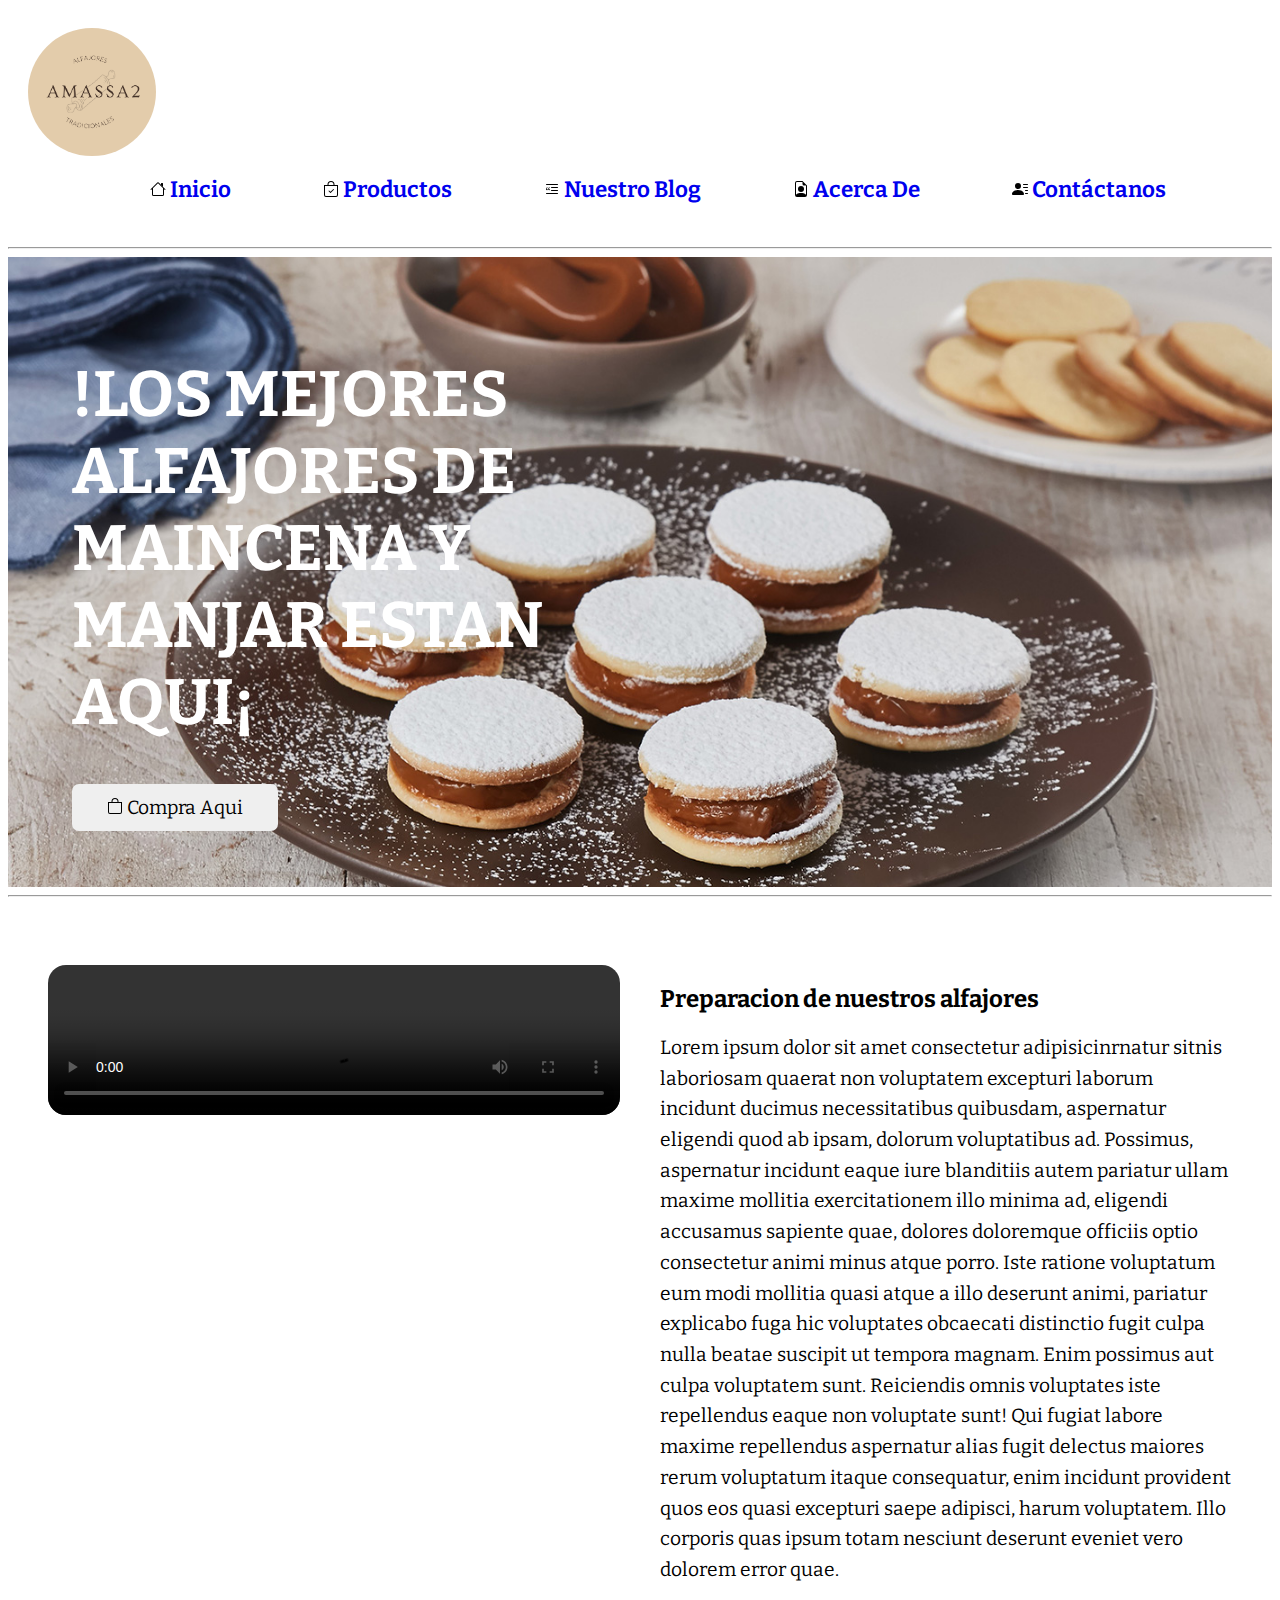
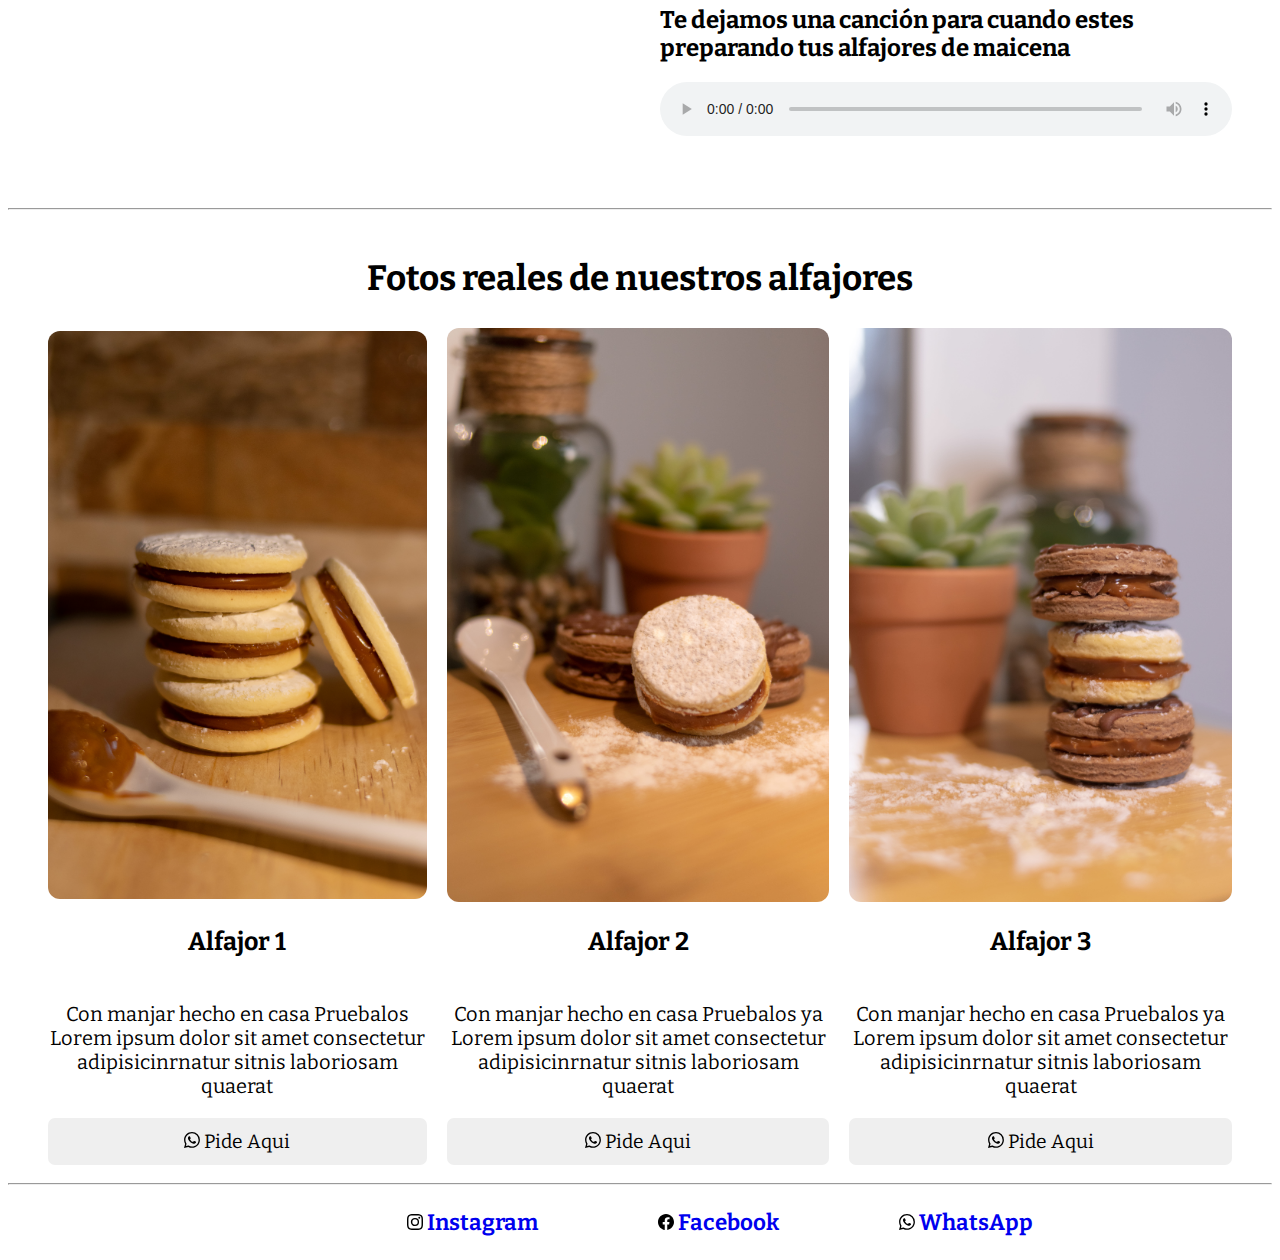
==== index.html @ 71c41da4 "1er Commit para Rama_1_JairoVera" ====
<!--Clase numero 3 - Dia 13 de noviembre-->
<!DOCTYPE html>
<html lang="es">
<head>
    <meta charset="UTF-8">
    <meta http-equiv="X-UA-Compatible" content="IE=edge">
    <meta name="viewport" content="width=device-width, initial-scale=1.0">
    <!-- Añadimos icono favicon tanto para el index como para las paginas extras -->
    <link rel="shortcut icon" href="resources/favicon_amassa2.png">
    <!-- Importamos las fuentes de google -->
    <link rel="preconnect" href="https://fonts.googleapis.com">
    <link rel="preconnect" href="https://fonts.gstatic.com" crossorigin>
    <link href="https://fonts.googleapis.com/css2?family=Bitter:ital,wght@0,100;0,200;0,300;0,400;0,500;1,100;1,700&display=swap" rel="stylesheet">
    <link rel="stylesheet" href="css/styles.css">
    <title>Amassa2.pe - Home</title>
</head>
<body>
    <!--Aplicamos etiqueta semantica para poder seccionar las partes del sitio web-->
    <header class="header">
        <div class="header__contenedor">
            <a href="#" class="header__link">
                <img src="resources/logo_amaasa2.png" alt="amassa.2pe"  class="header__img">
            </a>
        </div>
        <nav class="header__nav">
            <ul class="header__list">
                <li class="header__item">
                    <svg xmlns="http://www.w3.org/2000/svg" width="16" height="16" fill="currentColor" class="bi bi-house" viewBox="0 0 16 16">
                        <path fill-rule="evenodd" d="M2 13.5V7h1v6.5a.5.5 0 0 0 .5.5h9a.5.5 0 0 0 .5-.5V7h1v6.5a1.5 1.5 0 0 1-1.5 1.5h-9A1.5 1.5 0 0 1 2 13.5zm11-11V6l-2-2V2.5a.5.5 0 0 1 .5-.5h1a.5.5 0 0 1 .5.5z"/>
                        <path fill-rule="evenodd" d="M7.293 1.5a1 1 0 0 1 1.414 0l6.647 6.646a.5.5 0 0 1-.708.708L8 2.207 1.354 8.854a.5.5 0 1 1-.708-.708L7.293 1.5z"/>
                    </svg>
                    <a href="#">Inicio</a>
                </li>
                <li class="header__item">
                    <svg xmlns="http://www.w3.org/2000/svg" width="16" height="16" fill="currentColor" class="bi bi-bag-check" viewBox="0 0 16 16">
                        <path fill-rule="evenodd" d="M10.854 8.146a.5.5 0 0 1 0 .708l-3 3a.5.5 0 0 1-.708 0l-1.5-1.5a.5.5 0 0 1 .708-.708L7.5 10.793l2.646-2.647a.5.5 0 0 1 .708 0z"/>
                        <path d="M8 1a2.5 2.5 0 0 1 2.5 2.5V4h-5v-.5A2.5 2.5 0 0 1 8 1zm3.5 3v-.5a3.5 3.5 0 1 0-7 0V4H1v10a2 2 0 0 0 2 2h10a2 2 0 0 0 2-2V4h-3.5zM2 5h12v9a1 1 0 0 1-1 1H3a1 1 0 0 1-1-1V5z"/>
                    </svg>
                    <a href="pages/products.html">Productos</a>
                </li>
                <li class="header__item">
                    <svg xmlns="http://www.w3.org/2000/svg" width="16" height="16" fill="currentColor" class="bi bi-blockquote-left" viewBox="0 0 16 16">
                        <path d="M2.5 3a.5.5 0 0 0 0 1h11a.5.5 0 0 0 0-1h-11zm5 3a.5.5 0 0 0 0 1h6a.5.5 0 0 0 0-1h-6zm0 3a.5.5 0 0 0 0 1h6a.5.5 0 0 0 0-1h-6zm-5 3a.5.5 0 0 0 0 1h11a.5.5 0 0 0 0-1h-11zm.79-5.373c.112-.078.26-.17.444-.275L3.524 6c-.122.074-.272.17-.452.287-.18.117-.35.26-.51.428a2.425 2.425 0 0 0-.398.562c-.11.207-.164.438-.164.692 0 .36.072.65.217.873.144.219.385.328.72.328.215 0 .383-.07.504-.211a.697.697 0 0 0 .188-.463c0-.23-.07-.404-.211-.521-.137-.121-.326-.182-.568-.182h-.282c.024-.203.065-.37.123-.498a1.38 1.38 0 0 1 .252-.37 1.94 1.94 0 0 1 .346-.298zm2.167 0c.113-.078.262-.17.445-.275L5.692 6c-.122.074-.272.17-.452.287-.18.117-.35.26-.51.428a2.425 2.425 0 0 0-.398.562c-.11.207-.164.438-.164.692 0 .36.072.65.217.873.144.219.385.328.72.328.215 0 .383-.07.504-.211a.697.697 0 0 0 .188-.463c0-.23-.07-.404-.211-.521-.137-.121-.326-.182-.568-.182h-.282a1.75 1.75 0 0 1 .118-.492c.058-.13.144-.254.257-.375a1.94 1.94 0 0 1 .346-.3z"/>
                    </svg>
                    <a href="pages/blog.html">Nuestro Blog</a>
                </li>
                <li class="header__item">
                    <svg xmlns="http://www.w3.org/2000/svg" width="16" height="16" fill="currentColor" class="bi bi-file-earmark-person" viewBox="0 0 16 16">
                        <path d="M11 8a3 3 0 1 1-6 0 3 3 0 0 1 6 0z"/>
                        <path d="M14 14V4.5L9.5 0H4a2 2 0 0 0-2 2v12a2 2 0 0 0 2 2h8a2 2 0 0 0 2-2zM9.5 3A1.5 1.5 0 0 0 11 4.5h2v9.255S12 12 8 12s-5 1.755-5 1.755V2a1 1 0 0 1 1-1h5.5v2z"/>
                    </svg>
                    <a href="pages/about.html">Acerca De</a>
                </li>
                <li class="header__item">
                    <svg xmlns="http://www.w3.org/2000/svg" width="16" height="16" fill="currentColor" class="bi bi-person-lines-fill" viewBox="0 0 16 16">
                        <path d="M6 8a3 3 0 1 0 0-6 3 3 0 0 0 0 6zm-5 6s-1 0-1-1 1-4 6-4 6 3 6 4-1 1-1 1H1zM11 3.5a.5.5 0 0 1 .5-.5h4a.5.5 0 0 1 0 1h-4a.5.5 0 0 1-.5-.5zm.5 2.5a.5.5 0 0 0 0 1h4a.5.5 0 0 0 0-1h-4zm2 3a.5.5 0 0 0 0 1h2a.5.5 0 0 0 0-1h-2zm0 3a.5.5 0 0 0 0 1h2a.5.5 0 0 0 0-1h-2z"/>
                    </svg>
                    <a href="pages/contact.html">Contáctanos</a>
                </li>
            </ul>
        </nav>       
    </header>
    <hr>
    <main>
        <section class="hero"> <!--Inicio de Seccion "Hero"-->
            <div class="hero__contenedor">
                <h1 class="hero__titulo">!LOS MEJORES ALFAJORES DE MAINCENA Y MANJAR ESTAN AQUI¡</h1>
                <button class="btn">
                    <svg xmlns="http://www.w3.org/2000/svg" width="16" height="16" fill="currentColor" class="bi bi-bag" viewBox="0 0 16 16">
                        <path d="M8 1a2.5 2.5 0 0 1 2.5 2.5V4h-5v-.5A2.5 2.5 0 0 1 8 1zm3.5 3v-.5a3.5 3.5 0 1 0-7 0V4H1v10a2 2 0 0 0 2 2h10a2 2 0 0 0 2-2V4h-3.5zM2 5h12v9a1 1 0 0 1-1 1H3a1 1 0 0 1-1-1V5z"/>
                    </svg>
                    Compra Aqui
                </button>
            </div>
        </section> <!--Fin de Seccion "Hero"-->  
        <hr>
        <section class="complemento__main"> <!--Inicio seccion Complemento-->
            <div class="complemento__contenedor">
                <video class="complemento__video" src="resources/video_preparacion_amassa2.mp4" controls></video>
            </div>
            <div class="complemento__contenedor complemento__contenedor--centrado">
                <h2 class="complemento__titulo">
                    Preparacion de nuestros alfajores
                </h2>
                <p class="complemento__parrafo">
                    Lorem ipsum dolor sit amet consectetur adipisicinrnatur sitnis laboriosam quaerat non voluptatem excepturi laborum incidunt ducimus necessitatibus quibusdam, aspernatur eligendi quod ab ipsam, dolorum voluptatibus ad. Possimus, aspernatur incidunt eaque iure blanditiis autem pariatur ullam maxime mollitia exercitationem illo minima ad, eligendi accusamus sapiente quae, dolores doloremque officiis optio consectetur animi minus atque porro. Iste ratione voluptatum eum modi mollitia quasi atque a illo deserunt animi, pariatur explicabo fuga hic voluptates obcaecati distinctio fugit culpa nulla beatae suscipit ut tempora magnam. Enim possimus aut culpa voluptatem sunt. Reiciendis omnis voluptates iste repellendus eaque non voluptate sunt! Qui fugiat labore maxime repellendus aspernatur alias fugit delectus maiores rerum voluptatum itaque consequatur, enim incidunt provident quos eos quasi excepturi saepe adipisci, harum voluptatem. Illo corporis quas ipsum totam nesciunt deserunt eveniet vero dolorem error quae.
                </p>
                <h2 class="complemento__titulo">Te dejamos una canción para cuando estes preparando tus alfajores de maicena</h2>
                <audio class="complemento__audio" src="resources/audio_ambiente_amassa2.mp3" controls></audio>
            </div>
        </section> <!--Fin seccion Complemento--> 
        <hr>    
        <section class="carta">
            <h2 class="carta__titulo">
                Fotos reales de nuestros alfajores
            </h2>
            <div class="carta__contenedor">
                <div class="carta__item">
                    <img class="carta_img" src="../resources/foto_1.jpg" alt="foto_alfajor_1" >
                    <h3 class="item__titulo">Alfajor 1</h3>
                    <p class="item__parrafo">Con manjar hecho en casa Pruebalos Lorem ipsum dolor sit amet consectetur adipisicinrnatur sitnis laboriosam quaerat</p>
                    <button class="btn">
                        <svg xmlns="http://www.w3.org/2000/svg" width="16" height="16" fill="currentColor" class="bi bi-whatsapp" viewBox="0 0 16 16">
                            <path d="M13.601 2.326A7.854 7.854 0 0 0 7.994 0C3.627 0 .068 3.558.064 7.926c0 1.399.366 2.76 1.057 3.965L0 16l4.204-1.102a7.933 7.933 0 0 0 3.79.965h.004c4.368 0 7.926-3.558 7.93-7.93A7.898 7.898 0 0 0 13.6 2.326zM7.994 14.521a6.573 6.573 0 0 1-3.356-.92l-.24-.144-2.494.654.666-2.433-.156-.251a6.56 6.56 0 0 1-1.007-3.505c0-3.626 2.957-6.584 6.591-6.584a6.56 6.56 0 0 1 4.66 1.931 6.557 6.557 0 0 1 1.928 4.66c-.004 3.639-2.961 6.592-6.592 6.592zm3.615-4.934c-.197-.099-1.17-.578-1.353-.646-.182-.065-.315-.099-.445.099-.133.197-.513.646-.627.775-.114.133-.232.148-.43.05-.197-.1-.836-.308-1.592-.985-.59-.525-.985-1.175-1.103-1.372-.114-.198-.011-.304.088-.403.087-.088.197-.232.296-.346.1-.114.133-.198.198-.33.065-.134.034-.248-.015-.347-.05-.099-.445-1.076-.612-1.47-.16-.389-.323-.335-.445-.34-.114-.007-.247-.007-.38-.007a.729.729 0 0 0-.529.247c-.182.198-.691.677-.691 1.654 0 .977.71 1.916.81 2.049.098.133 1.394 2.132 3.383 2.992.47.205.84.326 1.129.418.475.152.904.129 1.246.08.38-.058 1.171-.48 1.338-.943.164-.464.164-.86.114-.943-.049-.084-.182-.133-.38-.232z"/>
                        </svg>
                        Pide Aqui
                    </button>
                </div>
                <div class="carta__item">
                    <img class="carta_img" src="../resources/foto_2.jpg" alt="foto_alfajor_1" >
                    <h3 class="item__titulo">Alfajor 2</h3>
                    <p class="item__parrafo">Con manjar hecho en casa Pruebalos ya Lorem ipsum dolor sit amet consectetur adipisicinrnatur sitnis laboriosam quaerat</p>
                    <button class="btn">
                        <svg xmlns="http://www.w3.org/2000/svg" width="16" height="16" fill="currentColor" class="bi bi-whatsapp" viewBox="0 0 16 16">
                            <path d="M13.601 2.326A7.854 7.854 0 0 0 7.994 0C3.627 0 .068 3.558.064 7.926c0 1.399.366 2.76 1.057 3.965L0 16l4.204-1.102a7.933 7.933 0 0 0 3.79.965h.004c4.368 0 7.926-3.558 7.93-7.93A7.898 7.898 0 0 0 13.6 2.326zM7.994 14.521a6.573 6.573 0 0 1-3.356-.92l-.24-.144-2.494.654.666-2.433-.156-.251a6.56 6.56 0 0 1-1.007-3.505c0-3.626 2.957-6.584 6.591-6.584a6.56 6.56 0 0 1 4.66 1.931 6.557 6.557 0 0 1 1.928 4.66c-.004 3.639-2.961 6.592-6.592 6.592zm3.615-4.934c-.197-.099-1.17-.578-1.353-.646-.182-.065-.315-.099-.445.099-.133.197-.513.646-.627.775-.114.133-.232.148-.43.05-.197-.1-.836-.308-1.592-.985-.59-.525-.985-1.175-1.103-1.372-.114-.198-.011-.304.088-.403.087-.088.197-.232.296-.346.1-.114.133-.198.198-.33.065-.134.034-.248-.015-.347-.05-.099-.445-1.076-.612-1.47-.16-.389-.323-.335-.445-.34-.114-.007-.247-.007-.38-.007a.729.729 0 0 0-.529.247c-.182.198-.691.677-.691 1.654 0 .977.71 1.916.81 2.049.098.133 1.394 2.132 3.383 2.992.47.205.84.326 1.129.418.475.152.904.129 1.246.08.38-.058 1.171-.48 1.338-.943.164-.464.164-.86.114-.943-.049-.084-.182-.133-.38-.232z"/>
                        </svg>
                        Pide Aqui
                    </button>
                </div>
                <div class="carta__item">
                    <img class="carta_img" src="../resources/foto_3.jpg" alt="foto_alfajor_1" >
                    <h3 class="item__titulo">Alfajor 3</h3>
                    <p class="item__parrafo">Con manjar hecho en casa Pruebalos ya Lorem ipsum dolor sit amet consectetur adipisicinrnatur sitnis laboriosam quaerat</p>
                    <button class="btn">
                        <svg xmlns="http://www.w3.org/2000/svg" width="16" height="16" fill="currentColor" class="bi bi-whatsapp" viewBox="0 0 16 16">
                            <path d="M13.601 2.326A7.854 7.854 0 0 0 7.994 0C3.627 0 .068 3.558.064 7.926c0 1.399.366 2.76 1.057 3.965L0 16l4.204-1.102a7.933 7.933 0 0 0 3.79.965h.004c4.368 0 7.926-3.558 7.93-7.93A7.898 7.898 0 0 0 13.6 2.326zM7.994 14.521a6.573 6.573 0 0 1-3.356-.92l-.24-.144-2.494.654.666-2.433-.156-.251a6.56 6.56 0 0 1-1.007-3.505c0-3.626 2.957-6.584 6.591-6.584a6.56 6.56 0 0 1 4.66 1.931 6.557 6.557 0 0 1 1.928 4.66c-.004 3.639-2.961 6.592-6.592 6.592zm3.615-4.934c-.197-.099-1.17-.578-1.353-.646-.182-.065-.315-.099-.445.099-.133.197-.513.646-.627.775-.114.133-.232.148-.43.05-.197-.1-.836-.308-1.592-.985-.59-.525-.985-1.175-1.103-1.372-.114-.198-.011-.304.088-.403.087-.088.197-.232.296-.346.1-.114.133-.198.198-.33.065-.134.034-.248-.015-.347-.05-.099-.445-1.076-.612-1.47-.16-.389-.323-.335-.445-.34-.114-.007-.247-.007-.38-.007a.729.729 0 0 0-.529.247c-.182.198-.691.677-.691 1.654 0 .977.71 1.916.81 2.049.098.133 1.394 2.132 3.383 2.992.47.205.84.326 1.129.418.475.152.904.129 1.246.08.38-.058 1.171-.48 1.338-.943.164-.464.164-.86.114-.943-.049-.084-.182-.133-.38-.232z"/>
                        </svg>
                        Pide Aqui
                    </button>
                </div> 
            </div>
        </section>     
    </main>  
    <hr>
    <footer class="footer">
        <nav class="footer__nav">
            <ul class="footer__list">
                <li class="footer__item">
                    <svg xmlns="http://www.w3.org/2000/svg" width="16" height="16" fill="currentColor" class="bi bi-instagram" viewBox="0 0 16 16">
                        <path d="M8 0C5.829 0 5.556.01 4.703.048 3.85.088 3.269.222 2.76.42a3.917 3.917 0 0 0-1.417.923A3.927 3.927 0 0 0 .42 2.76C.222 3.268.087 3.85.048 4.7.01 5.555 0 5.827 0 8.001c0 2.172.01 2.444.048 3.297.04.852.174 1.433.372 1.942.205.526.478.972.923 1.417.444.445.89.719 1.416.923.51.198 1.09.333 1.942.372C5.555 15.99 5.827 16 8 16s2.444-.01 3.298-.048c.851-.04 1.434-.174 1.943-.372a3.916 3.916 0 0 0 1.416-.923c.445-.445.718-.891.923-1.417.197-.509.332-1.09.372-1.942C15.99 10.445 16 10.173 16 8s-.01-2.445-.048-3.299c-.04-.851-.175-1.433-.372-1.941a3.926 3.926 0 0 0-.923-1.417A3.911 3.911 0 0 0 13.24.42c-.51-.198-1.092-.333-1.943-.372C10.443.01 10.172 0 7.998 0h.003zm-.717 1.442h.718c2.136 0 2.389.007 3.232.046.78.035 1.204.166 1.486.275.373.145.64.319.92.599.28.28.453.546.598.92.11.281.24.705.275 1.485.039.843.047 1.096.047 3.231s-.008 2.389-.047 3.232c-.035.78-.166 1.203-.275 1.485a2.47 2.47 0 0 1-.599.919c-.28.28-.546.453-.92.598-.28.11-.704.24-1.485.276-.843.038-1.096.047-3.232.047s-2.39-.009-3.233-.047c-.78-.036-1.203-.166-1.485-.276a2.478 2.478 0 0 1-.92-.598 2.48 2.48 0 0 1-.6-.92c-.109-.281-.24-.705-.275-1.485-.038-.843-.046-1.096-.046-3.233 0-2.136.008-2.388.046-3.231.036-.78.166-1.204.276-1.486.145-.373.319-.64.599-.92.28-.28.546-.453.92-.598.282-.11.705-.24 1.485-.276.738-.034 1.024-.044 2.515-.045v.002zm4.988 1.328a.96.96 0 1 0 0 1.92.96.96 0 0 0 0-1.92zm-4.27 1.122a4.109 4.109 0 1 0 0 8.217 4.109 4.109 0 0 0 0-8.217zm0 1.441a2.667 2.667 0 1 1 0 5.334 2.667 2.667 0 0 1 0-5.334z"/>
                    </svg>
                    <a href="https://www.instagram.com/amassa2.pe/?hl=es" target="_blank">Instagram</a>
                </li>
                <li class="footer__item">
                    <svg xmlns="http://www.w3.org/2000/svg" width="16" height="16" fill="currentColor" class="bi bi-facebook" viewBox="0 0 16 16">
                        <path d="M16 8.049c0-4.446-3.582-8.05-8-8.05C3.58 0-.002 3.603-.002 8.05c0 4.017 2.926 7.347 6.75 7.951v-5.625h-2.03V8.05H6.75V6.275c0-2.017 1.195-3.131 3.022-3.131.876 0 1.791.157 1.791.157v1.98h-1.009c-.993 0-1.303.621-1.303 1.258v1.51h2.218l-.354 2.326H9.25V16c3.824-.604 6.75-3.934 6.75-7.951z"/>
                    </svg>
                    <a href="https://www.facebook.com/amassa2.pe" target="_blank">Facebook</a>
                </li>
                <li class="footer__item">
                    <svg xmlns="http://www.w3.org/2000/svg" width="16" height="16" fill="currentColor" class="bi bi-whatsapp" viewBox="0 0 16 16">
                        <path d="M13.601 2.326A7.854 7.854 0 0 0 7.994 0C3.627 0 .068 3.558.064 7.926c0 1.399.366 2.76 1.057 3.965L0 16l4.204-1.102a7.933 7.933 0 0 0 3.79.965h.004c4.368 0 7.926-3.558 7.93-7.93A7.898 7.898 0 0 0 13.6 2.326zM7.994 14.521a6.573 6.573 0 0 1-3.356-.92l-.24-.144-2.494.654.666-2.433-.156-.251a6.56 6.56 0 0 1-1.007-3.505c0-3.626 2.957-6.584 6.591-6.584a6.56 6.56 0 0 1 4.66 1.931 6.557 6.557 0 0 1 1.928 4.66c-.004 3.639-2.961 6.592-6.592 6.592zm3.615-4.934c-.197-.099-1.17-.578-1.353-.646-.182-.065-.315-.099-.445.099-.133.197-.513.646-.627.775-.114.133-.232.148-.43.05-.197-.1-.836-.308-1.592-.985-.59-.525-.985-1.175-1.103-1.372-.114-.198-.011-.304.088-.403.087-.088.197-.232.296-.346.1-.114.133-.198.198-.33.065-.134.034-.248-.015-.347-.05-.099-.445-1.076-.612-1.47-.16-.389-.323-.335-.445-.34-.114-.007-.247-.007-.38-.007a.729.729 0 0 0-.529.247c-.182.198-.691.677-.691 1.654 0 .977.71 1.916.81 2.049.098.133 1.394 2.132 3.383 2.992.47.205.84.326 1.129.418.475.152.904.129 1.246.08.38-.058 1.171-.48 1.338-.943.164-.464.164-.86.114-.943-.049-.084-.182-.133-.38-.232z"/>
                    </svg>
                    <a href="https://wa.me/51965816742" target="_blank">WhatsApp</a>
                </li>
            </ul>
        </nav>       
    </footer>
</body>
</html>
---- css/styles.css ----
/*Aplicamos * para aplicarlo al documento en general*/


.header{
    display: flex;
    align-items: center;
    justify-content: space-between;
    padding: 20px 20px;
    flex-wrap: wrap;
}

.header__list{
    display: flex;
    list-style: none;
    align-items: center;
    flex-wrap: wrap;
    justify-content: center;
}

.header__item{
    margin: 0px 10px;   
    font-family: 'Bitter', serif;
    font-size: 1.4rem;
    padding-left: 4.5rem;
    
}

.header__item a{
    text-decoration: none; 
    font-weight: 650; 
}

.header__item a:hover{
    text-decoration: none;  
    color: brown;
}

.header .header__img{
    height: 8rem;
    border-radius: 5rem;    
}

.hero{
    height: 70vh;
    background-image: url("../resources/fondo_hero.jpg");
    background-position: center bottom;
    background-size: cover;
    background-repeat: no-repeat;
    display: flex;
    align-items: center;
}

.hero__contenedor{
    width: 550px;
    position: relative;
    left: 4rem;

}

.hero__titulo{
    font-family: 'Bitter', serif;
    color: white ;
    font-size: 4rem;

}

.btn{
    font-family: 'Bitter', serif; 
    font-size: 1.2rem;
    padding: 12px 35px;
    border-radius: 7px;
    border: none;
}

.complemento__main{
    background-color: white;
    padding: 60px 40px;
    display: flex;
    font-family: 'Bitter', serif; 
    color: black;
    gap: 2.5rem;
}

.complemento__contenedor{
    flex-basis: 50%;

}

.complemento__video{
    width: 100%;
    border-radius: 18px;
}

.complemento__parrafo{
    line-height: 1.6;
    font-size: 1.2rem;
}

.complemento__contenedor--centrado{
    align-self: center;
}

.complemento__audio{
    width: 100%;
}

.carta{
    background-color: white;
    padding: 10px 40px;
}

.carta__titulo{
    text-align: center;
    font-family: 'Bitter', serif; 
    font-size: 35px;
}

.carta__contenedor{
    display: flex;
    gap: 20px;
    font-family: 'Bitter', serif;     
}

.carta__item{
    display: flex;
    flex-direction: column;
}

.carta_img{
    width: 100%;
    border-radius: 12px;
    margin: auto;
    object-fit: cover;
}

.item__titulo{
    text-align: center;
    font-size: 25px;
    
}

.item__parrafo{  
    text-align: center;
    font-size: 20px;
}


/*Footer*/
.footer{
    display: flex;
    align-items: center;
    justify-content: center;
}

.footer__list{
    display: flex;
    list-style: none;
    align-items: center;
    justify-content: space-evenly;
}

.footer__item{    
    font-family: 'Bitter', serif;
    font-size: 1.4rem;
    margin-left: 120px;
    
}

.footer__item a{
    text-decoration: none; 
    font-weight: 650; 
}

.footer__item a:hover{
    text-decoration: none;  
    color: brown;
}



/*Productos HTML Aplicando Grids*/
.grid__general{
    display: grid;
    grid-template-rows: auto 1fr auto;
}

.main--grid{
    display: grid;
    grid-template-columns: repeat(2, 1fr);
    grid-template-rows: auto;
    gap: 2rem;
    padding: 1rem;
}

.main__img{
    border-radius: 12px;
    width: 100%;
}

.main__derecha, .main__izquierda{
    padding: 1rem 1.2rem;
    
    display: flex;
    flex-direction: column;
    justify-content: space-between;
}

.izquierda__parrafo{
    margin: 10px 0px;
}

.izquierda__titulo{
    font-family: 'Bitter', serif;
}
.derecha__titulo{
    font-family: 'Bitter', serif;
}

.izquierda__parrafo{
    font-family: 'Bitter', serif;
    font-size: 20px;
}

.derecha__parrafo{
    font-family: 'Bitter', serif;
    font-size: 20px;
}

.titulo__productos{
    text-align: center;
    font-family: 'Bitter', serif;
    font-size: 40px;
}

@media screen and (max-width: 768px) {
    .main--grid{
        grid-template-columns: auto;
    }
}
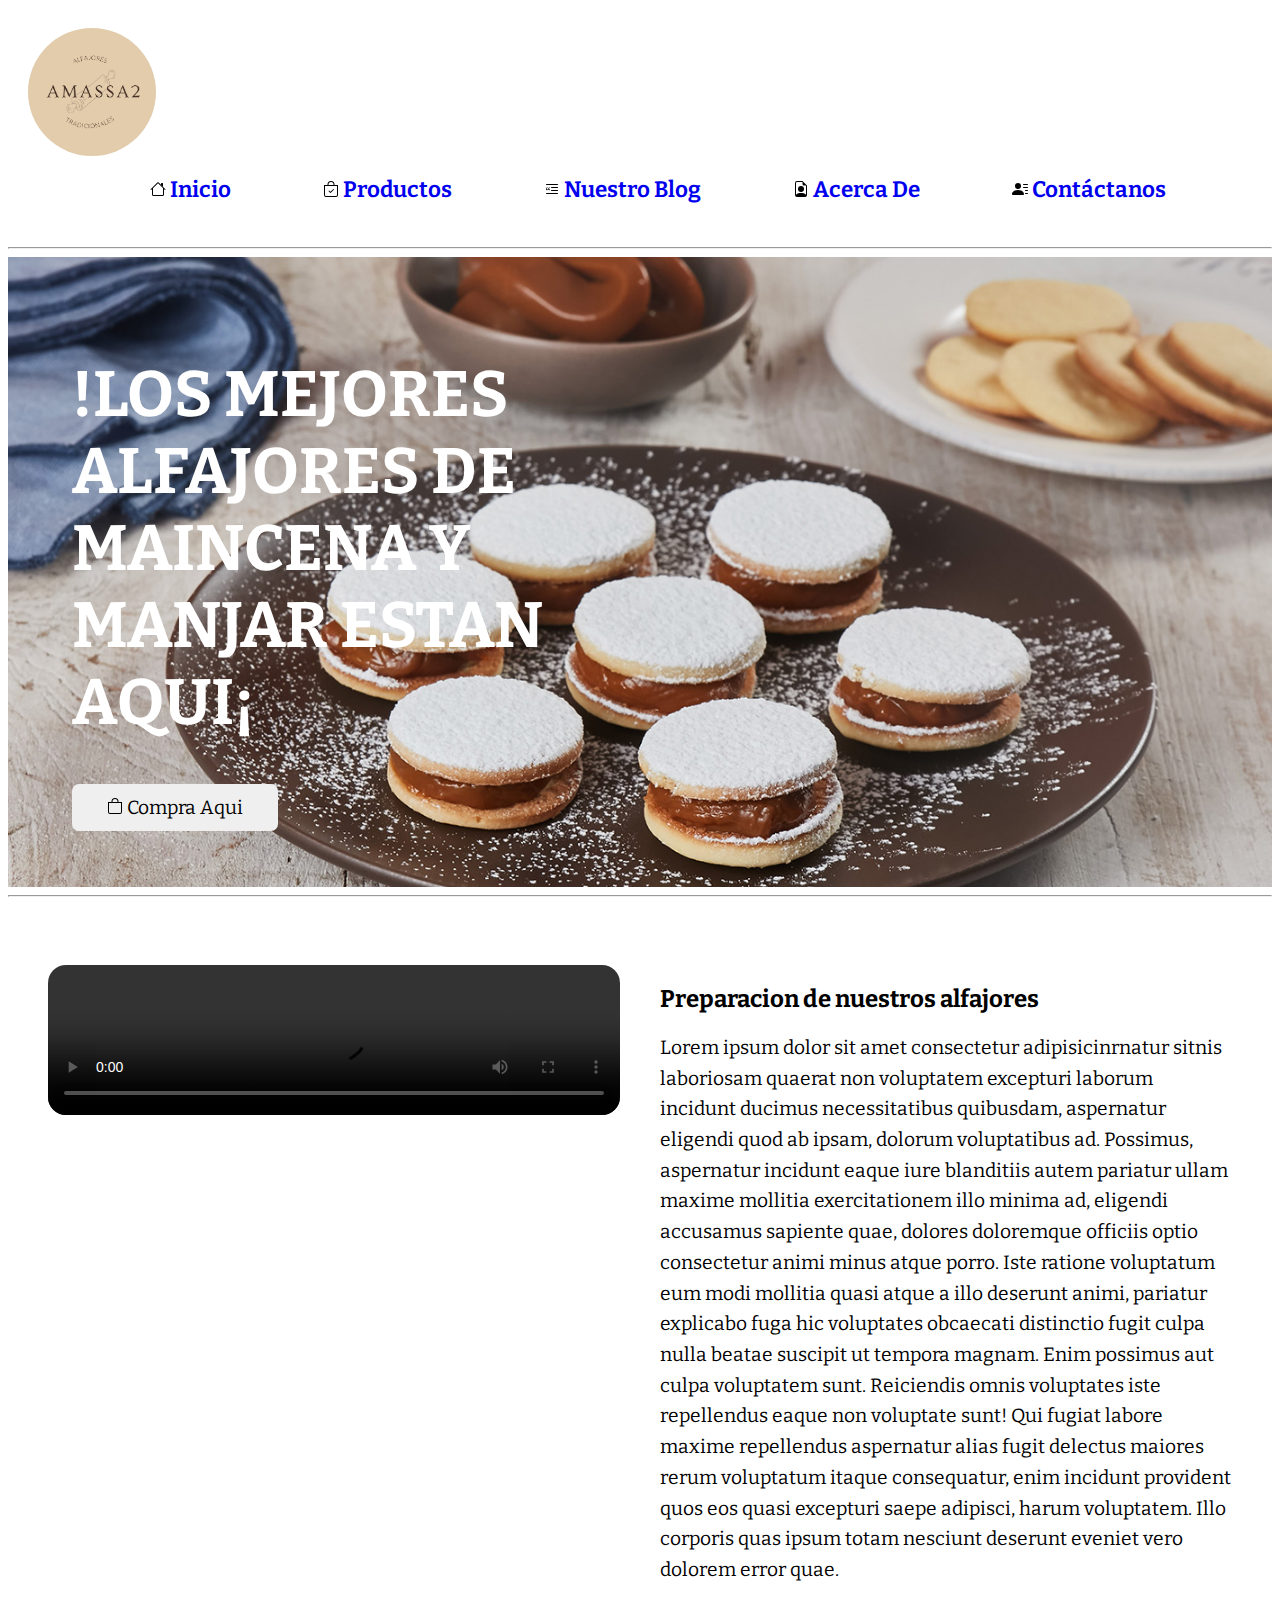
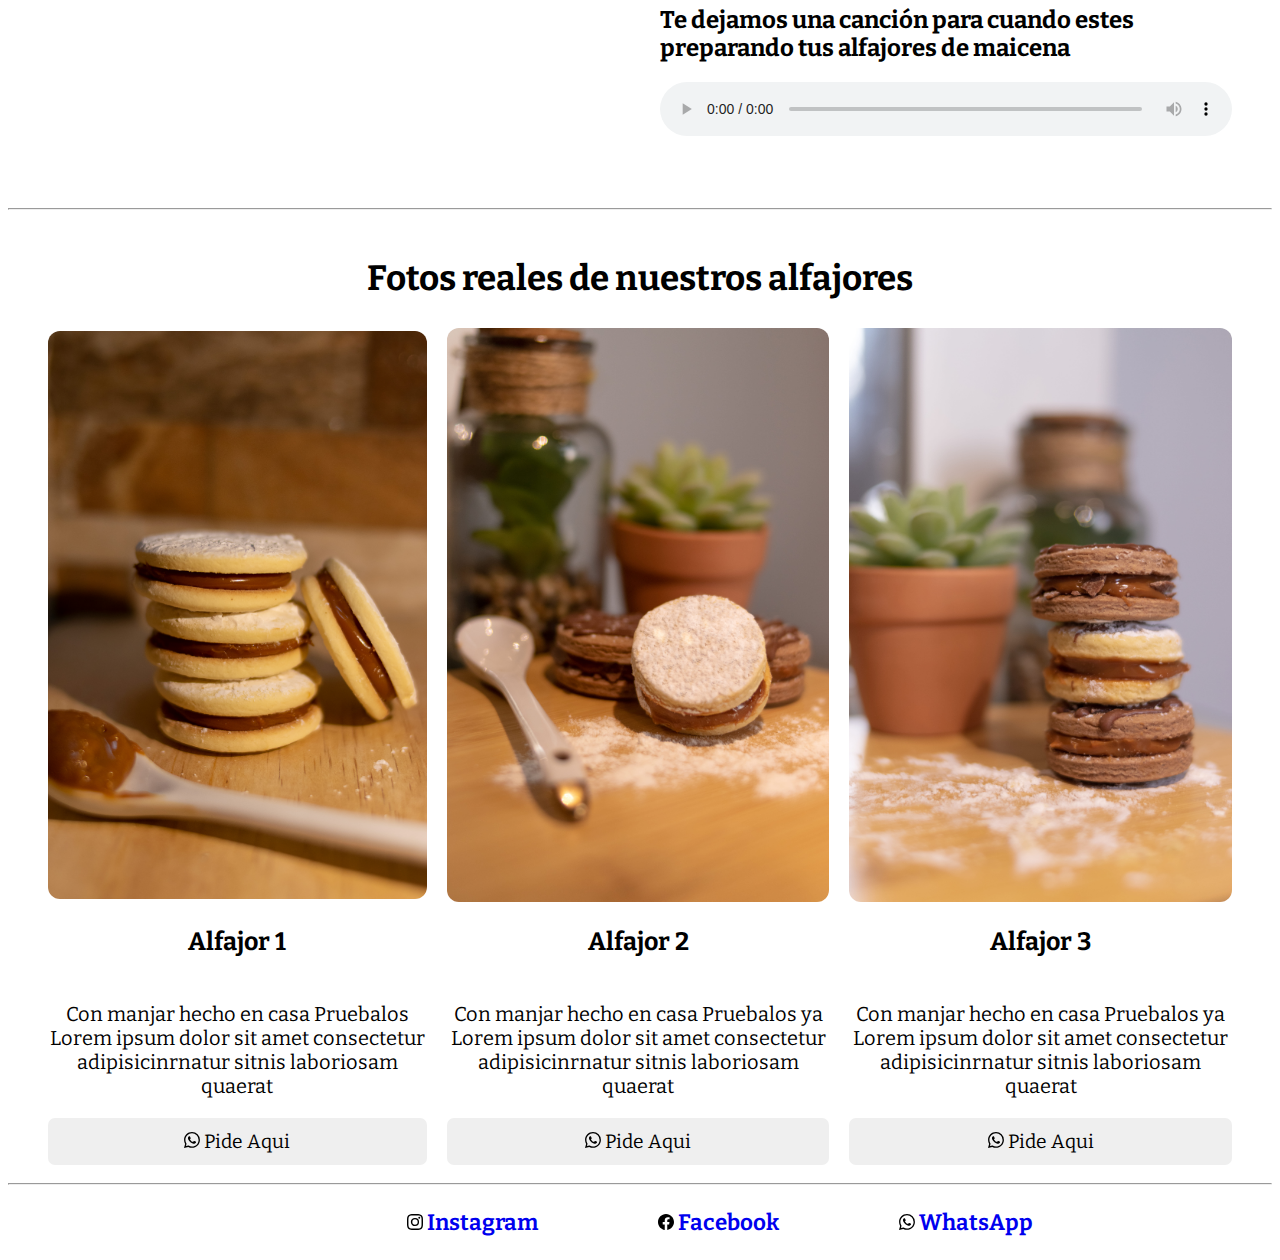
==== commit e3a8b547: "Prueba de commit" ====
--- a/index.html
+++ b/index.html
@@ -1,4 +1,5 @@
-<!--Clase numero 3 - Dia 13 de noviembre-->
+<!--Agregando Animaciones - Transformaciones y/o gradientes al proyecto
+Para lugar subirlo a una rama y luego hacer un merge con la rama principal-->
 <!DOCTYPE html>
 <html lang="es">
 <head>
